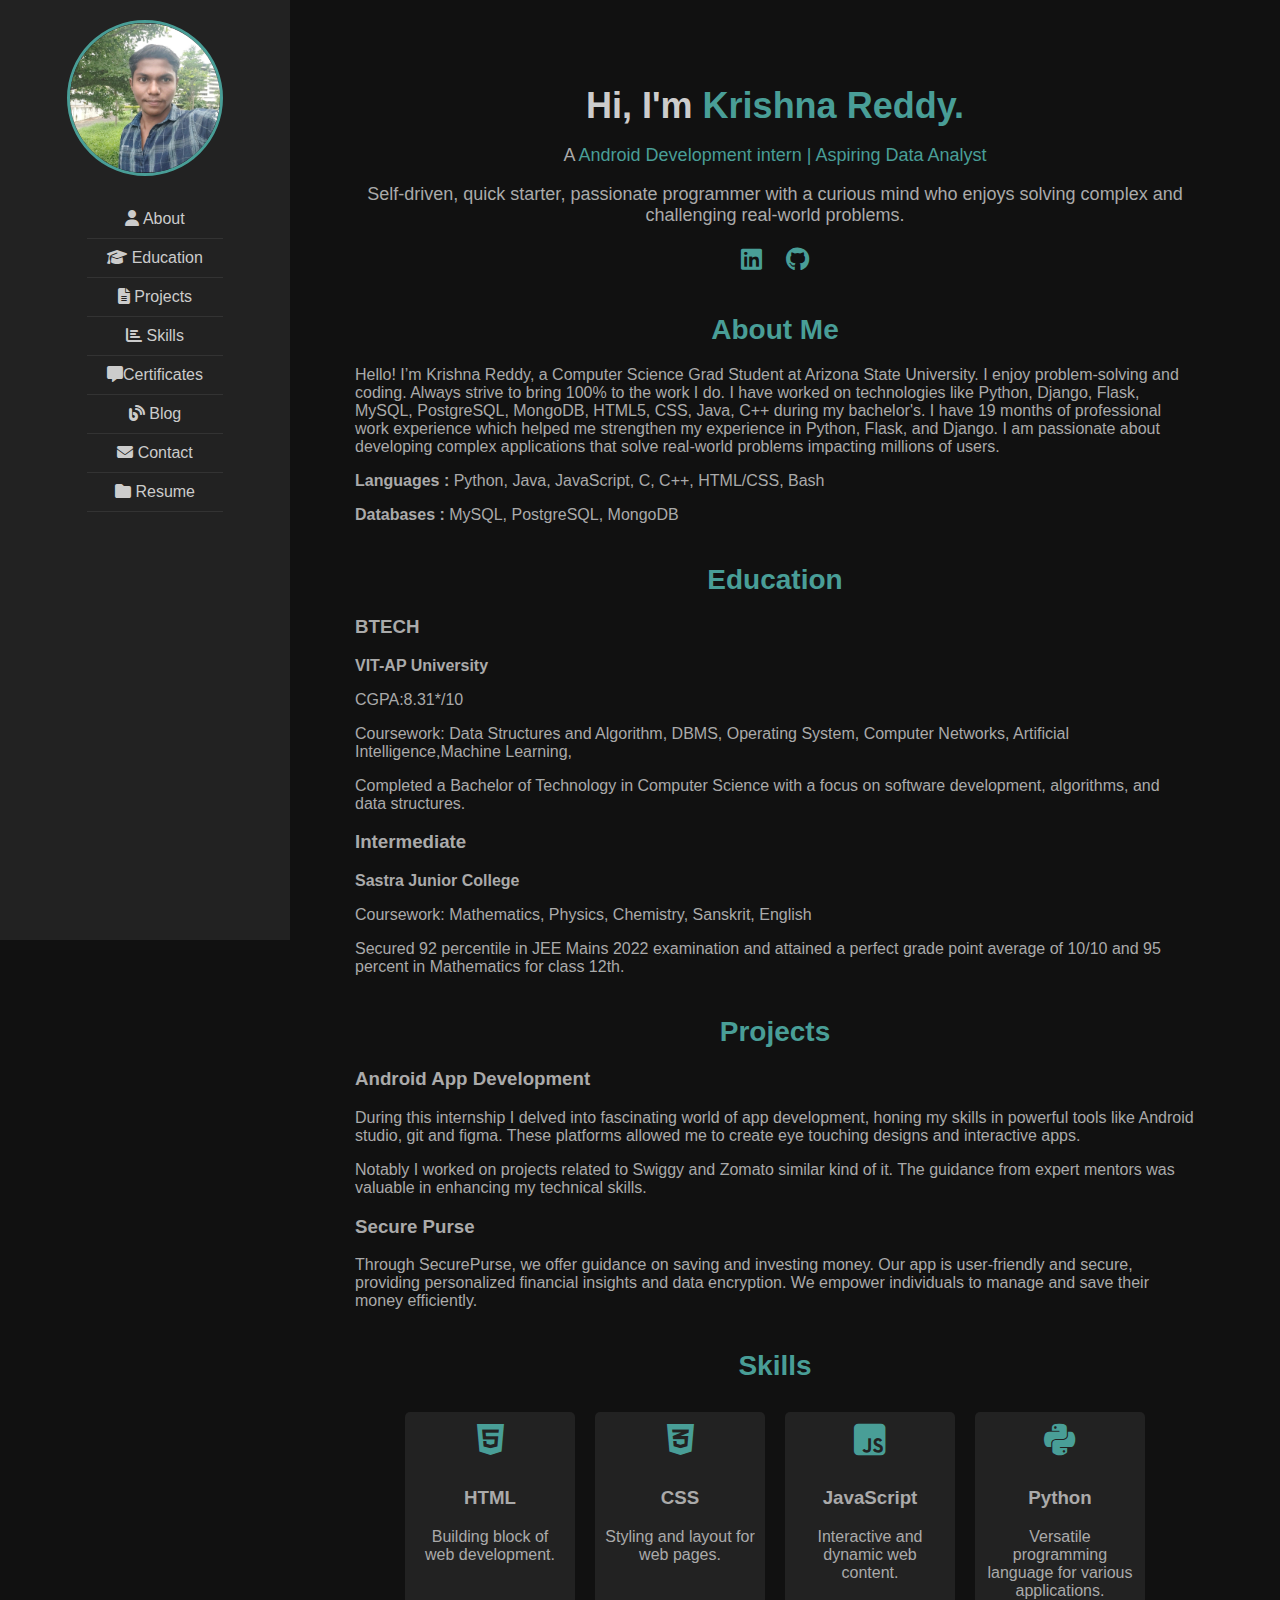
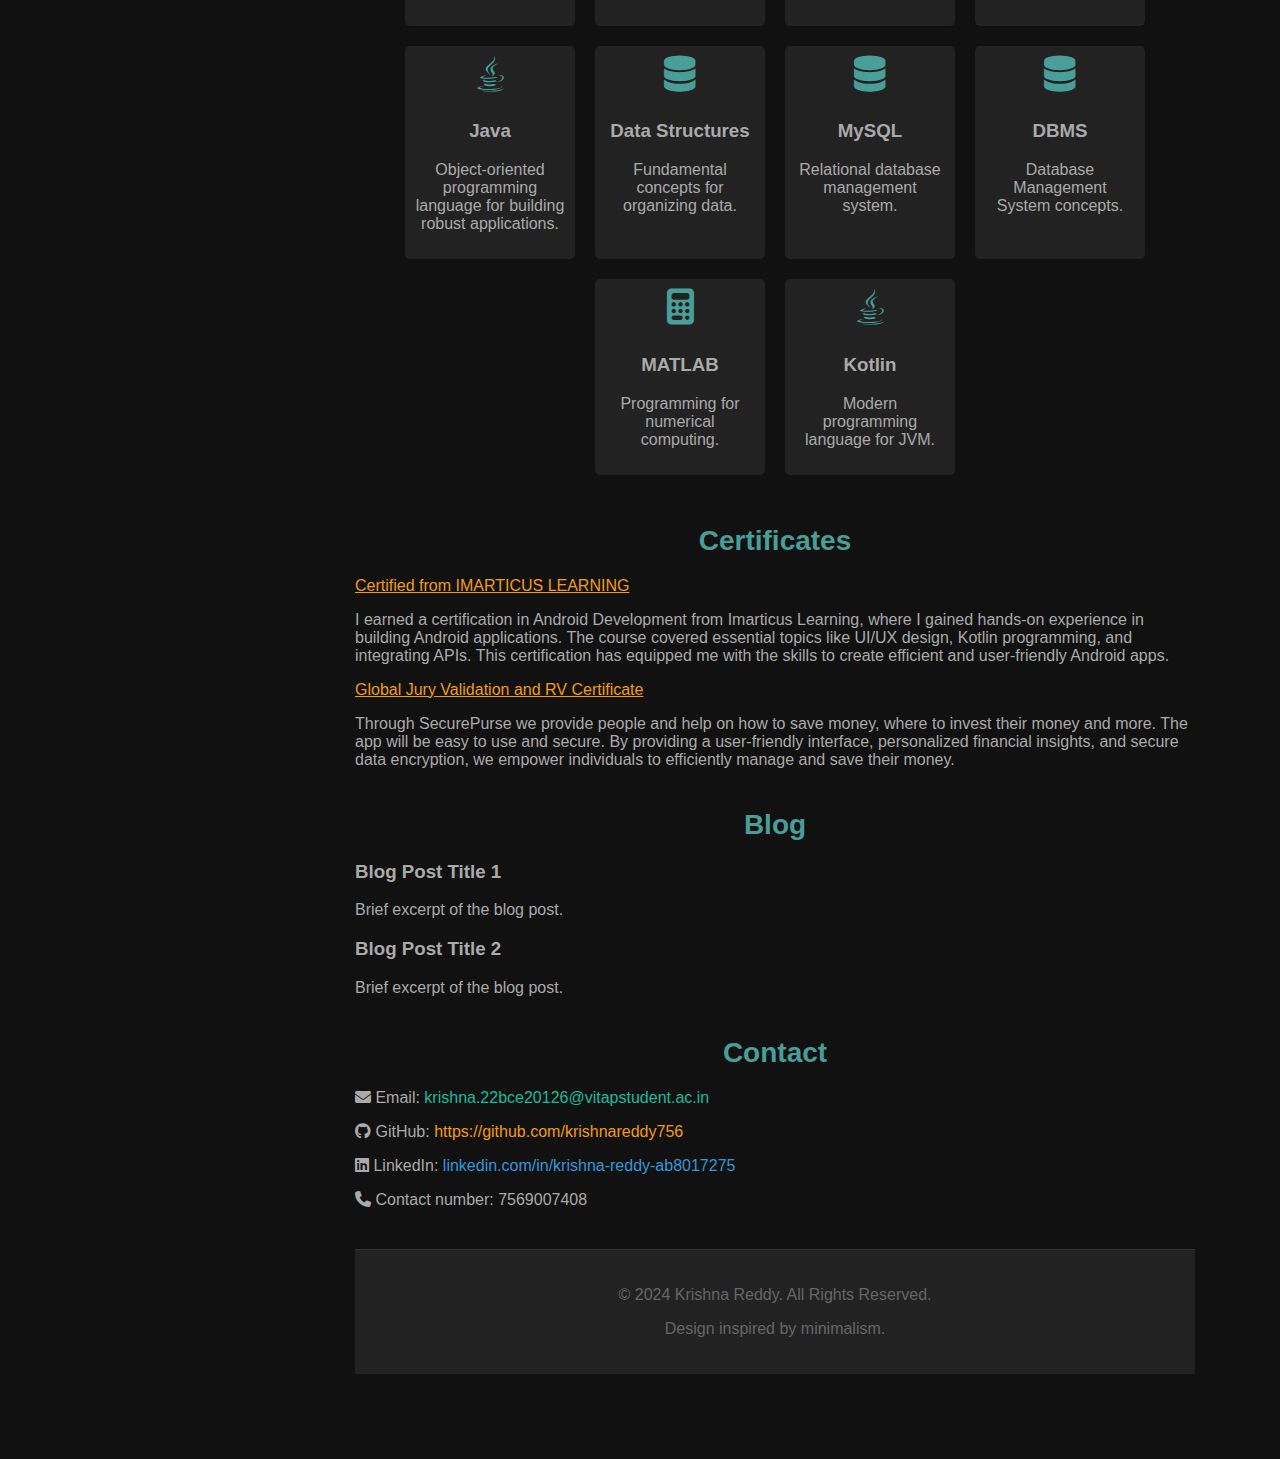
==== index19.html @ d32dbc22 "initial commit" ====
<!DOCTYPE html>
<html lang="en">
<head>
    <meta charset="UTF-8">
    <meta name="viewport" content="width=device-width, initial-scale=1.0">
    <title>Krishna Reddy | Portfolio</title>
    <link rel="stylesheet" href="style14.css">
    <link rel="stylesheet" href="https://cdnjs.cloudflare.com/ajax/libs/font-awesome/6.1.1/css/all.min.css">
</head>
<body>
    <div class="container">
        <aside class="sidebar">
            <div class="profile-pic">
                <img src="linkdein-profile.jpeg" alt="Profile Picture">
            </div>
            <nav class="menu">
                <ul>
                    <li><a href="#about"><i class="fa fa-user"></i> About</a></li>
                    <li><a href="#education"><i class="fa fa-graduation-cap"></i> Education</a></li>
                    <li><a href="#projects"><i class="fa fa-file-alt"></i> Projects</a></li>
                    <li><a href="#skills"><i class="fa fa-chart-bar"></i> Skills</a></li>
                    <li><a href="#certificates"><i class="fa fa-comment-alt"></i>Certificates</a></li>
                    <li><a href="#blog"><i class="fa fa-blog"></i> Blog</a></li>
                    <li><a href="#contact"><i class="fa fa-envelope"></i> Contact</a></li>
                    <li><a href="https://drive.google.com/file/d/1MyDfy15ZZpJtMFH5PMStWhqrhEvtL_nS/view?usp=sharing"><i class="fa fa-folder"></i> Resume</a></li>
                </ul>
            </nav>
        </aside>
        <main class="content">
            <section class="intro">
                <h1>Hi, I'm <span>Krishna Reddy.</span></h1>
                <p>A <span class="dynamic-text">Android Development intern | Aspiring Data Analyst</span></p>
                <p>Self-driven, quick starter, passionate programmer with a curious mind who enjoys solving complex and challenging real-world problems.</p>
                <div class="social-links">
                    <a href="https://www.linkedin.com/in/krishna-reddy-ab8017275/" class="social-icon"><i class="fab fa-linkedin"></i></a>
                    <a href="https://github.com/krishnareddy756" class="social-icon"><i class="fab fa-github"></i></a>
                </div>
            </section>

            <section id="about">
                <h2>About Me</h2>
                <p>Hello! I’m Krishna Reddy, a Computer Science Grad Student at Arizona State University. 
                I enjoy problem-solving and coding. Always strive to bring 100% to the work I do.
                I have worked on technologies like Python, Django, Flask, MySQL, PostgreSQL, MongoDB, HTML5, CSS, Java, C++ during my bachelor's.
                I have 19 months of professional work experience which helped me strengthen my experience in Python, Flask, and Django.
                I am passionate about developing complex applications that solve real-world problems impacting millions of users.</p>
                <p><b>Languages :</b> Python, Java, JavaScript, C, C++, HTML/CSS, Bash</p>
                <p><b>Databases :</b> MySQL, PostgreSQL, MongoDB</p>
            </section>

            <section id="education">
                <h2>Education</h2>
                <div class="education">
                    <div>
                        <h3>BTECH</h3>
                        <p><strong>VIT-AP University</strong></p>
                        <p>CGPA:8.31*/10</p>
                        <P>Coursework: Data Structures and Algorithm, DBMS, Operating System, Computer Networks, Artificial Intelligence,Machine Learning,  </P>
                        <p>Completed a Bachelor of Technology in Computer Science with a focus on software development,
                        algorithms, and data structures.</p>
                    </div>
                    <div>
                        <h3>Intermediate</h3>
                        <p><strong>Sastra Junior College</strong></p>
                        <p>Coursework: Mathematics, Physics, Chemistry, Sanskrit, English</p>
                        <p>Secured 92 percentile in JEE Mains 2022 examination and attained a perfect grade point average of 10/10 and 95 percent in Mathematics for class 12th.</p>
                    </div>
                </div>
            </section>

            <section id="projects">
                <h2>Projects</h2>
                <div class="projects">
                    <div>
                        <h3>Android App Development</h3>
                        <p>During this internship I delved into fascinating world of app development,
                             honing my skills in powerful tools like Android studio, git and figma. 
                            These platforms allowed me to create eye touching designs and interactive apps.</p>
                        <p>Notably I worked on projects related to Swiggy and Zomato similar kind of it.
                             The guidance from expert mentors was valuable in enhancing my technical skills.</p>    
                    </div>
                    <div>
                        <h3>Secure Purse</h3>
                        <p>Through SecurePurse, we offer guidance on saving and investing money. 
                            Our app is user-friendly and secure, providing personalized financial insights and data encryption.
                             We empower individuals to manage and save their money efficiently.
                        </p>
                    </div>
                </div>
            </section>

            <section id="skills">
                <h2>Skills</h2>
                <div class="skills">
                    <div>
                        <i class="fab fa-html5"></i>
                        <h3>HTML</h3>
                        <p>Building block of web development.</p>
                    </div>
                    <div>
                        <i class="fab fa-css3-alt"></i>
                        <h3>CSS</h3>
                        <p>Styling and layout for web pages.</p>
                    </div>
                    <div>
                        <i class="fab fa-js-square"></i>
                        <h3>JavaScript</h3>
                        <p>Interactive and dynamic web content.</p>
                    </div>
                    <div>
                        <i class="fab fa-python"></i>
                        <h3>Python</h3>
                        <p>Versatile programming language for various applications.</p>
                    </div>
                    <div>
                        <i class="fab fa-java"></i>
                        <h3>Java</h3>
                        <p>Object-oriented programming language for building robust applications.</p>
                    </div>
                    <div>
                        <i class="fas fa-database"></i>
                        <h3>Data Structures</h3>
                        <p>Fundamental concepts for organizing data.</p>
                    </div>
                    <div>
                        <i class="fas fa-database"></i>
                        <h3>MySQL</h3>
                        <p>Relational database management system.</p>
                    </div>
                    <div>
                        <i class="fas fa-database"></i>
                        <h3>DBMS</h3>
                        <p>Database Management System concepts.</p>
                    </div>
                    <div>
                        <i class="fas fa-calculator"></i>
                        <h3>MATLAB</h3>
                        <p>Programming for numerical computing.</p>
                    </div>
                    <div>
                        <i class="fab fa-java"></i>
                        <h3>Kotlin</h3>
                        <p>Modern programming language for JVM.</p>
                    </div>
                </div>
            </section>

            <section id="testimonials">
                <h2>Certificates</h2>
                <div class="testimonials">
                    <div>
                        <p style="color: #f39c12;">
                            <a href="https://drive.google.com/file/d/1goVG228KFqn1umAoJahUMxCtFzSa_h8v/view?usp=sharing" style="color: #f39c12;">Certified from IMARTICUS LEARNING</a>
                        </p>
                    </div>
                    <div>   
                        <p>I earned a certification in Android Development from Imarticus Learning, 
                            where I gained hands-on experience in building Android applications. 
                            The course covered essential topics like UI/UX design, Kotlin programming, and integrating APIs.
                             This certification has equipped me with the skills to create efficient and user-friendly Android apps.</p>
                             
                    </div>
                    <div>
                        <p style="color: #f39c12;">
                            <a href="https://drive.google.com/file/d/1hQ1w5ec7TVxA5-mJ6fL3r8m9FiZ0_SIP/view?usp=sharing" style="color: #f39c12;">Global Jury Validation and RV Certificate</a>
                        </p>

                        <p>Through SecurePurse we provide people and help on how to save money, where to invest their money and more.
                             The app will be easy to use and secure. By providing a user-friendly interface, personalized financial insights,
                             and secure data encryption, we empower individuals to efficiently manage and save their money.</p>
                    </div>
                </div>
            </section>

            <section id="blog">
                <h2>Blog</h2>
                <div class="blog">
                    <div>
                        <h3>Blog Post Title 1</h3>
                        <p>Brief excerpt of the blog post.</p>
                    </div>
                    <div>
                        <h3>Blog Post Title 2</h3>
                        <p>Brief excerpt of the blog post.</p>
                    </div>
                </div>
            </section>

            <section id="contact">
                <h2>Contact</h2>
                <p><i class="fas fa-envelope"></i> Email: 
                    <a href="mailto:krishna.22bce20126@vitapstudent.ac.in" 
                       style="text-decoration: none; color: #1abc9c;">krishna.22bce20126@vitapstudent.ac.in</a></p>
                    
                 <p><i class="fab fa-github"></i> GitHub: 
                    <a href="https://github.com/krishnareddy756" 
                       style="text-decoration: none; color: #f39c12;">https://github.com/krishnareddy756</a></p>
                    
                 <p><i class="fab fa-linkedin"></i> LinkedIn: 
                    <a href="https://www.linkedin.com/in/krishna-reddy-ab8017275/" target="_blank" 
                       style="text-decoration: none; color: #3498db;">linkedin.com/in/krishna-reddy-ab8017275</a></p>
                    
                 <p><i class="fas fa-phone"></i> Contact number: 7569007408</p>
                 

            </section>

            <footer>
                <p>&copy; 2024 Krishna Reddy. All Rights Reserved.</p>
                <p>Design inspired by minimalism.</p>
            </footer>
        </main>
    </div>
    <script src="script.js"></script>
</body>
</html>
---- style14.css ----
body {
    font-family: 'Arial', sans-serif;
    margin: 65px;
    padding: 0;
    color: #CCCCCC; /* Light Gray */
    background-color: #111;
}

.container {
    display: flex;
    min-height: 100vh;
}

.sidebar {
    background-color: #222;
    width: 250px;
    padding: 20px;
    display: flex;
    flex-direction: column;
    align-items: center;
    position: fixed;
    height: 100%;
    top: 0;
    left: 0;
    overflow-y: auto;
}

.profile-pic img {
    width: 150px;
    height: 150px;
    border-radius: 50%;
    margin-bottom: 20px;
    border: 3px solid #499E97; /* Teal Blue */
}

.menu ul {
    list-style-type: none;
    padding: 0;
    margin: 0;
    width: 100%;
}

.menu ul li {
    width: 100%;
}

.menu ul li a {
    text-decoration: none;
    color: #CCCCCC; /* Light Gray */
    display: block;
    padding: 10px;
    width: 100%;
    text-align: center;
    border-bottom: 1px solid #333;
    transition: background-color 0.3s;
}

.menu ul li a:hover {
    background-color: #444444; /* Darker Gray */
}

.content {
    flex: 1;
    padding: 20px;
    margin-left: 270px; /* Adjusted for sidebar width */
    background-color: #111;
}

.intro {
    text-align: center;
    margin-bottom: 40px;
}

.intro h1 {
    font-size: 36px;
    margin: 0;
    color: #CCCCCC; /* Light Gray */
}

.intro h1 span {
    color: #499E97; /* Teal Blue */
}

.intro p {
    font-size: 18px;
    color: #AAAAAA; /* Slightly lighter gray */
}

.dynamic-text {
    color: #499E97; /* Teal Blue */
}

.social-links {
    margin-top: 20px;
}

.social-links a {
    text-decoration: none;
    color: #499E97; /* Teal Blue */
    font-size: 24px;
    margin: 0 10px;
}

section {
    margin-bottom: 40px;
}

section h2 {
    font-size: 28px;
    margin-bottom: 20px;
    color: #499E97; /* Teal Blue */
    text-align: center;
}

section p, section h3 {
    color: #AAAAAA; /* Slightly lighter gray */
}

.skills {
    display: flex;
    flex-wrap: wrap;
    justify-content: center;
}

.skills div {
    width: 150px;
    padding: 10px;
    margin: 10px;
    text-align: center;
    background-color: #222;
    border-radius: 5px;
    transition: transform 0.3s;
}

.skills div:hover {
    transform: translateY(-5px);
}

.skills i {
    font-size: 36px;
    margin-bottom: 10px;
    color: #499E97; /* Teal Blue */
}

footer {
    text-align: center;
    padding: 20px;
    background-color: #222;
    margin-top: 20px;
    color: #666;
    border-top: 1px solid #333;
}
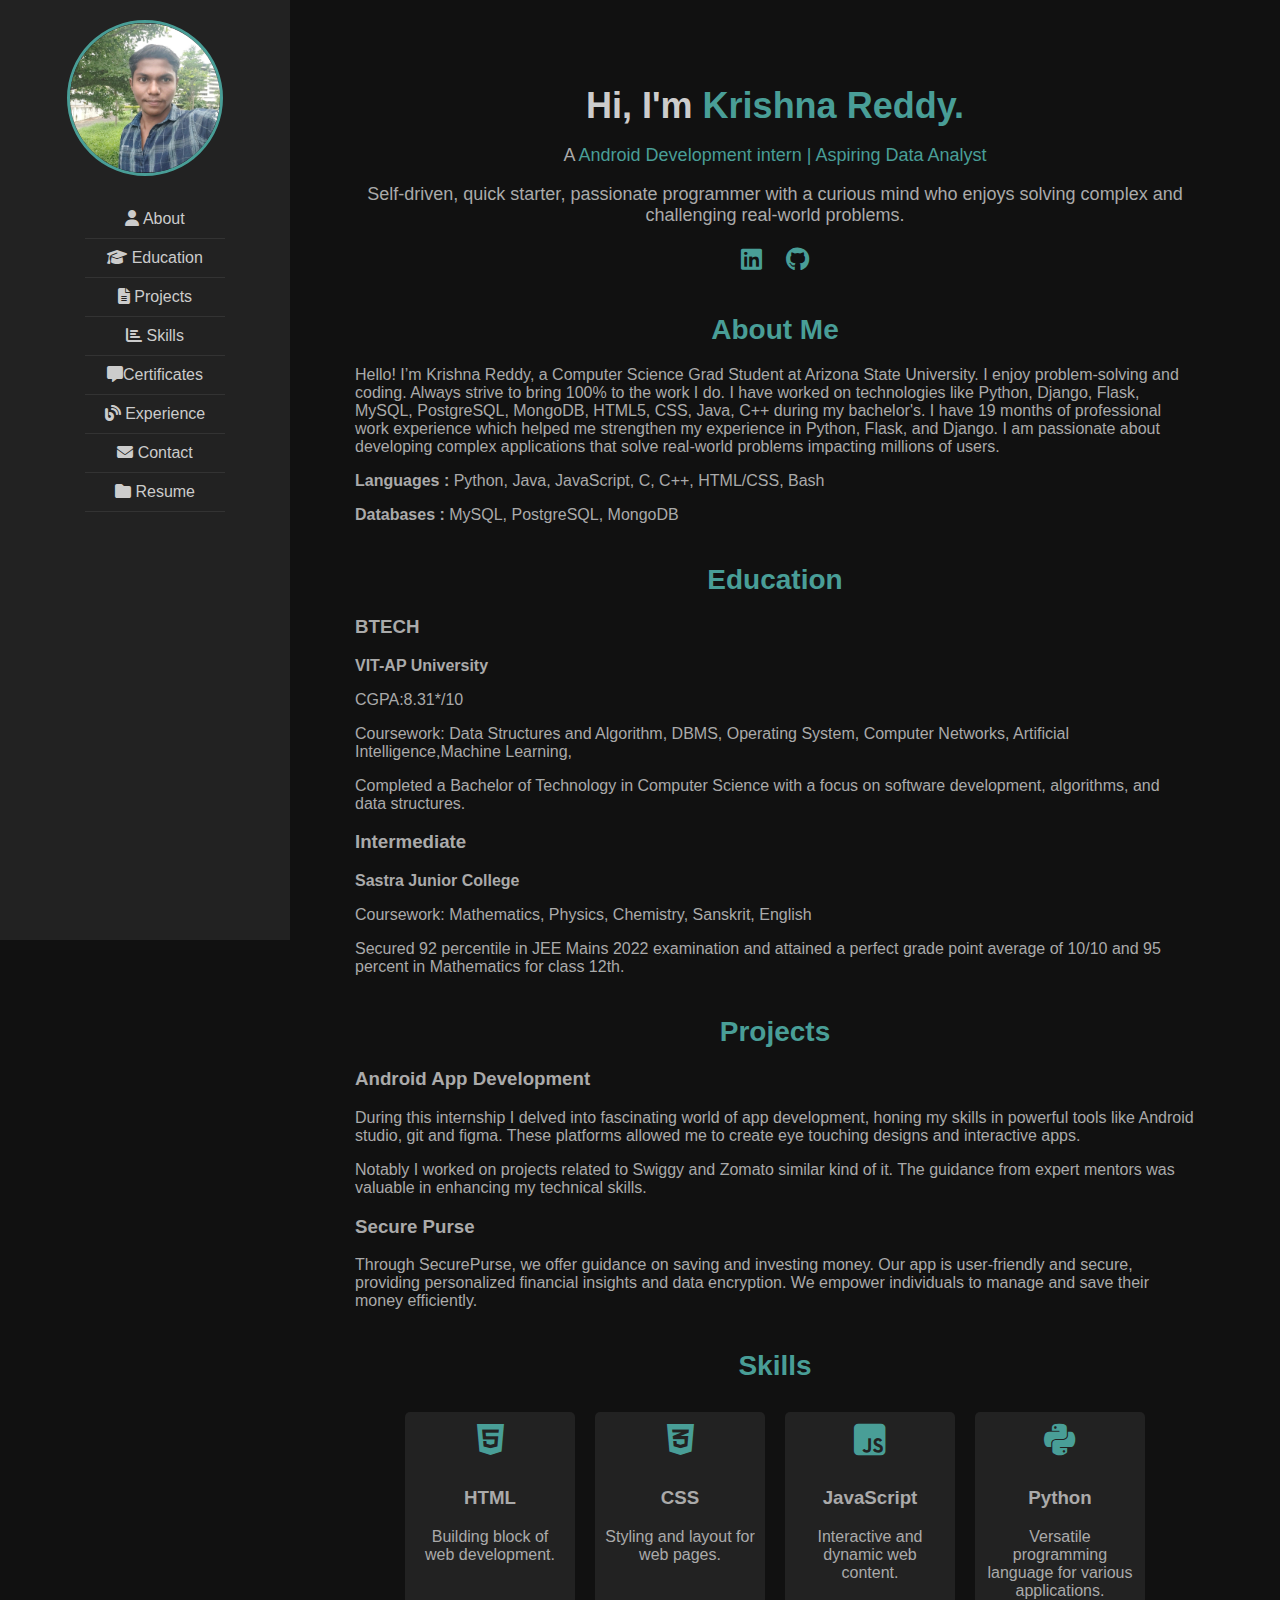
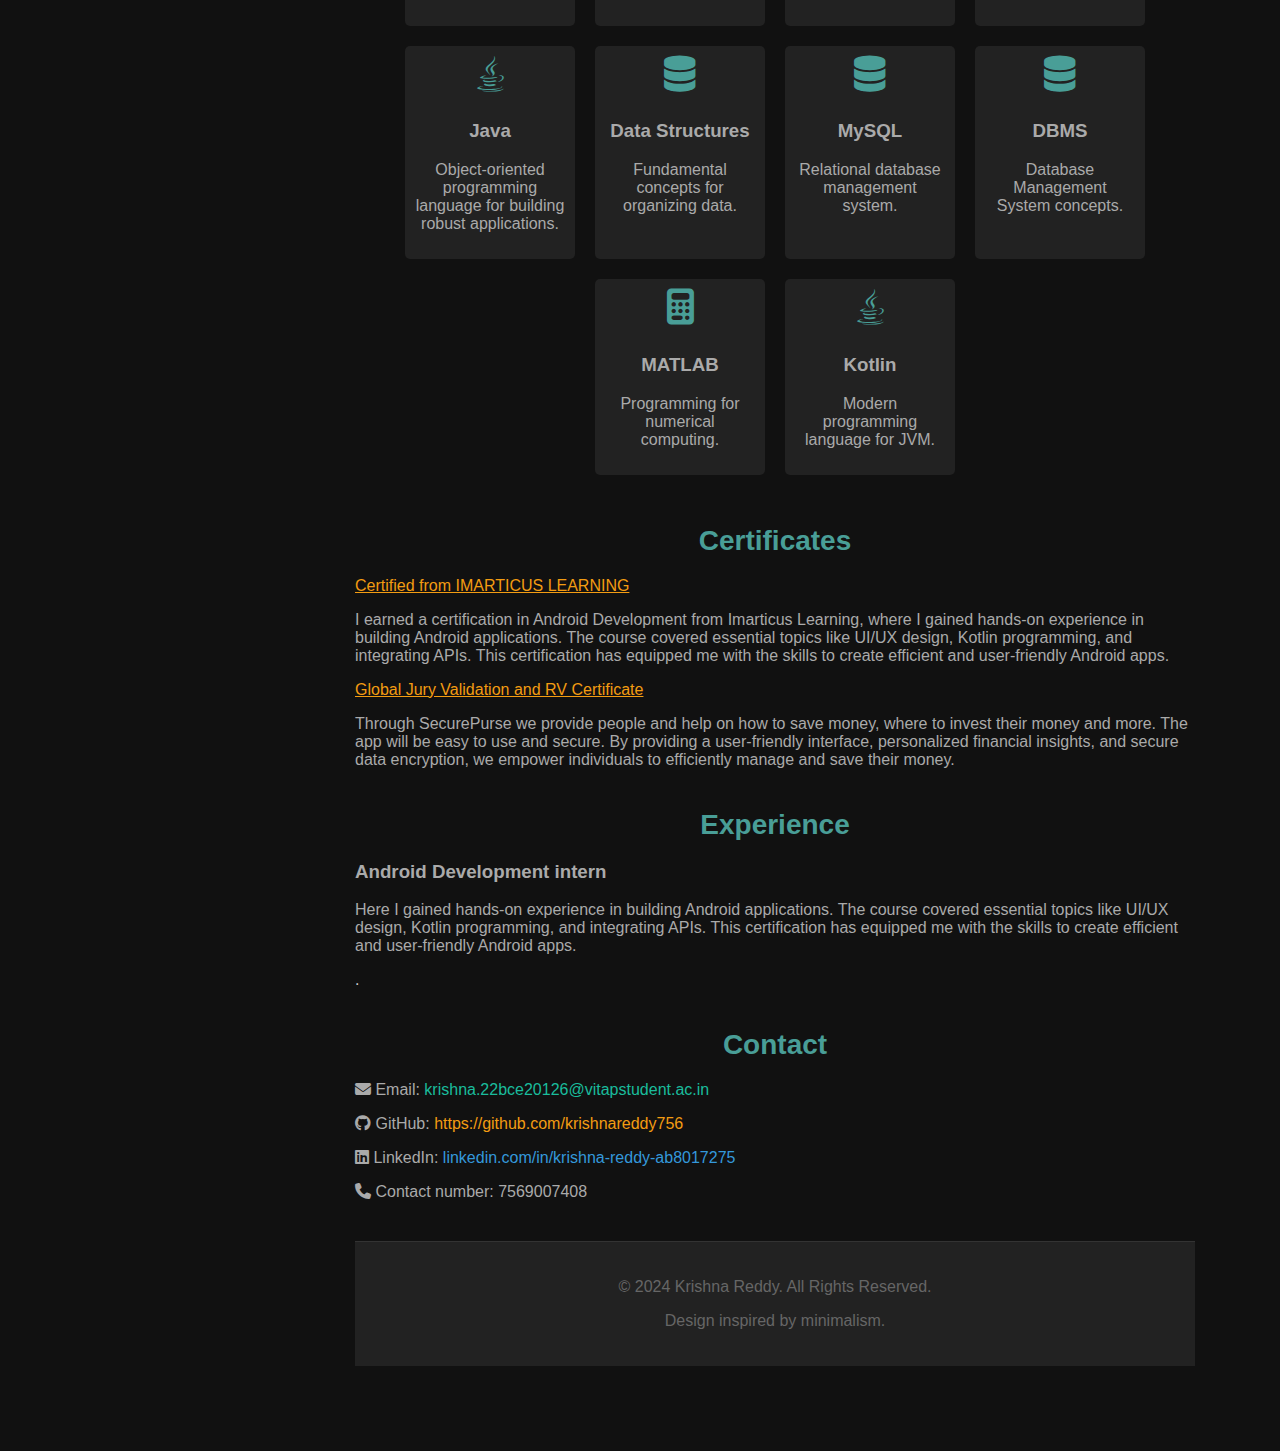
==== commit a12c72ce: "updating experience" ====
--- a/index19.html
+++ b/index19.html
@@ -20,7 +20,7 @@
                     <li><a href="#projects"><i class="fa fa-file-alt"></i> Projects</a></li>
                     <li><a href="#skills"><i class="fa fa-chart-bar"></i> Skills</a></li>
                     <li><a href="#certificates"><i class="fa fa-comment-alt"></i>Certificates</a></li>
-                    <li><a href="#blog"><i class="fa fa-blog"></i> Blog</a></li>
+                    <li><a href="#Experience"><i class="fa fa-blog"></i> Experience</a></li>
                     <li><a href="#contact"><i class="fa fa-envelope"></i> Contact</a></li>
                     <li><a href="https://drive.google.com/file/d/1MyDfy15ZZpJtMFH5PMStWhqrhEvtL_nS/view?usp=sharing"><i class="fa fa-folder"></i> Resume</a></li>
                 </ul>
@@ -173,15 +173,14 @@
             </section>
 
             <section id="blog">
-                <h2>Blog</h2>
+                <h2>Experience</h2>
                 <div class="blog">
                     <div>
-                        <h3>Blog Post Title 1</h3>
-                        <p>Brief excerpt of the blog post.</p>
-                    </div>
-                    <div>
-                        <h3>Blog Post Title 2</h3>
-                        <p>Brief excerpt of the blog post.</p>
+                        <h3>Android Development intern</h3>
+                        <p> Here I gained hands-on experience in building Android applications. 
+                            The course covered essential topics like UI/UX design, Kotlin programming, and integrating APIs.
+                             This certification has equipped me with the skills to create efficient and user-friendly Android apps.</p>
+                             .</p>
                     </div>
                 </div>
             </section>
